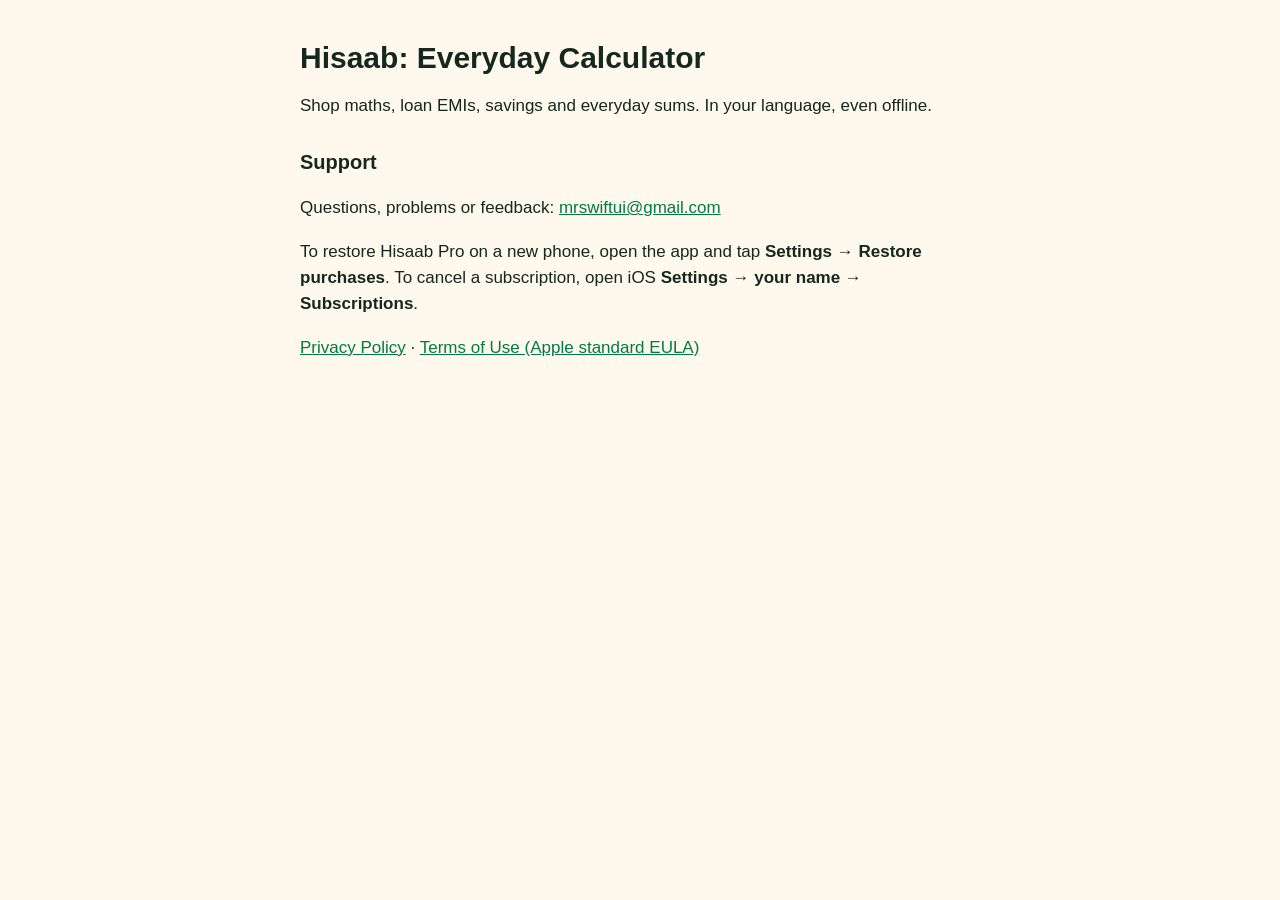
==== index.html @ 05719386 "Add Hisaab support page and privacy policy" ====
<!doctype html>
<html lang="en">
<head>
<meta charset="utf-8">
<meta name="viewport" content="width=device-width, initial-scale=1">
<title>Hisaab: Everyday Calculator</title>
<meta name="description" content="Hisaab: shop maths, loan EMIs, savings and everyday sums, in your language, even offline.">
<link rel="stylesheet" href="style.css">
</head>
<body>
<main>
  <h1>Hisaab: Everyday Calculator</h1>
  <p>Shop maths, loan EMIs, savings and everyday sums. In your language, even offline.</p>
  <h2>Support</h2>
  <p>Questions, problems or feedback: <a href="mailto:mrswiftui@gmail.com">mrswiftui@gmail.com</a></p>
  <p>To restore Hisaab Pro on a new phone, open the app and tap <strong>Settings → Restore purchases</strong>. To cancel a subscription, open iOS <strong>Settings → your name → Subscriptions</strong>.</p>
  <p><a href="privacy.html">Privacy Policy</a> · <a href="https://www.apple.com/legal/internet-services/itunes/dev/stdeula/">Terms of Use (Apple standard EULA)</a></p>
</main>
</body>
</html>
---- style.css ----
body { margin: 0; background: #FFF8EC; color: #15281E; font: 17px/1.55 -apple-system, BlinkMacSystemFont, "Segoe UI", Roboto, sans-serif; }
main { max-width: 680px; margin: 0 auto; padding: 40px 20px 64px; }
h1 { font-size: 30px; line-height: 1.2; margin: 0 0 12px; }
h2 { font-size: 20px; margin: 28px 0 8px; }
a { color: #007A48; }
@media (prefers-color-scheme: dark) { body { background: #121512; color: #F1F4EF; } a { color: #34B27A; } }
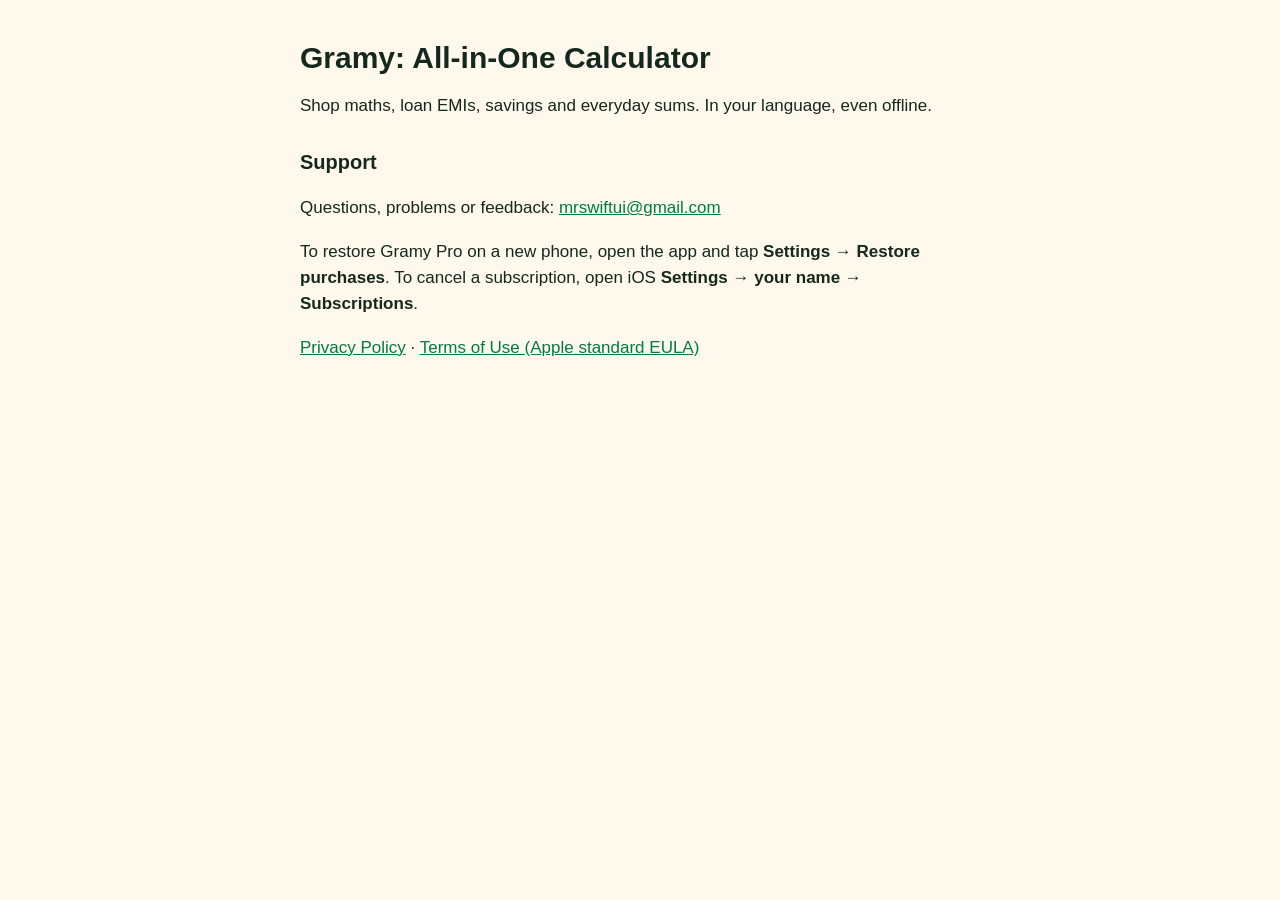
==== commit a2cd67e4: "Rebrand support and privacy pages to Gramy" ====
--- a/index.html
+++ b/index.html
@@ -3,17 +3,17 @@
 <head>
 <meta charset="utf-8">
 <meta name="viewport" content="width=device-width, initial-scale=1">
-<title>Hisaab: Everyday Calculator</title>
-<meta name="description" content="Hisaab: shop maths, loan EMIs, savings and everyday sums, in your language, even offline.">
+<title>Gramy: All-in-One Calculator</title>
+<meta name="description" content="Gramy: shop maths, loan EMIs, savings and everyday sums, in your language, even offline.">
 <link rel="stylesheet" href="style.css">
 </head>
 <body>
 <main>
-  <h1>Hisaab: Everyday Calculator</h1>
+  <h1>Gramy: All-in-One Calculator</h1>
   <p>Shop maths, loan EMIs, savings and everyday sums. In your language, even offline.</p>
   <h2>Support</h2>
   <p>Questions, problems or feedback: <a href="mailto:mrswiftui@gmail.com">mrswiftui@gmail.com</a></p>
-  <p>To restore Hisaab Pro on a new phone, open the app and tap <strong>Settings → Restore purchases</strong>. To cancel a subscription, open iOS <strong>Settings → your name → Subscriptions</strong>.</p>
+  <p>To restore Gramy Pro on a new phone, open the app and tap <strong>Settings → Restore purchases</strong>. To cancel a subscription, open iOS <strong>Settings → your name → Subscriptions</strong>.</p>
   <p><a href="privacy.html">Privacy Policy</a> · <a href="https://www.apple.com/legal/internet-services/itunes/dev/stdeula/">Terms of Use (Apple standard EULA)</a></p>
 </main>
 </body>
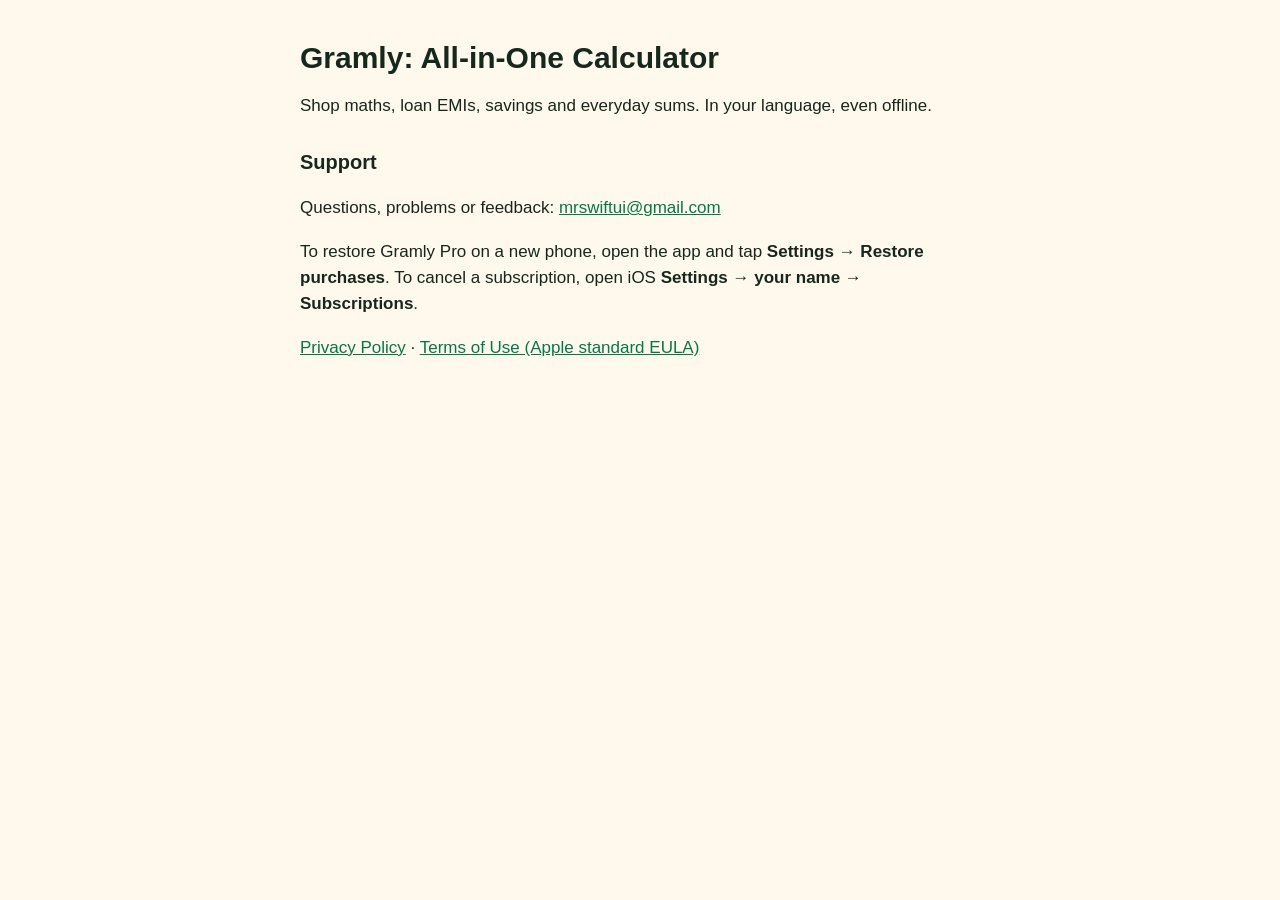
==== commit 2a3f8744: "Update app name to Gramly across support and privacy pages" ====
--- a/index.html
+++ b/index.html
@@ -3,17 +3,17 @@
 <head>
 <meta charset="utf-8">
 <meta name="viewport" content="width=device-width, initial-scale=1">
-<title>Gramy: All-in-One Calculator</title>
-<meta name="description" content="Gramy: shop maths, loan EMIs, savings and everyday sums, in your language, even offline.">
+<title>Gramly: All-in-One Calculator</title>
+<meta name="description" content="Gramly: shop maths, loan EMIs, savings and everyday sums, in your language, even offline.">
 <link rel="stylesheet" href="style.css">
 </head>
 <body>
 <main>
-  <h1>Gramy: All-in-One Calculator</h1>
+  <h1>Gramly: All-in-One Calculator</h1>
   <p>Shop maths, loan EMIs, savings and everyday sums. In your language, even offline.</p>
   <h2>Support</h2>
   <p>Questions, problems or feedback: <a href="mailto:mrswiftui@gmail.com">mrswiftui@gmail.com</a></p>
-  <p>To restore Gramy Pro on a new phone, open the app and tap <strong>Settings → Restore purchases</strong>. To cancel a subscription, open iOS <strong>Settings → your name → Subscriptions</strong>.</p>
+  <p>To restore Gramly Pro on a new phone, open the app and tap <strong>Settings → Restore purchases</strong>. To cancel a subscription, open iOS <strong>Settings → your name → Subscriptions</strong>.</p>
   <p><a href="privacy.html">Privacy Policy</a> · <a href="https://www.apple.com/legal/internet-services/itunes/dev/stdeula/">Terms of Use (Apple standard EULA)</a></p>
 </main>
 </body>
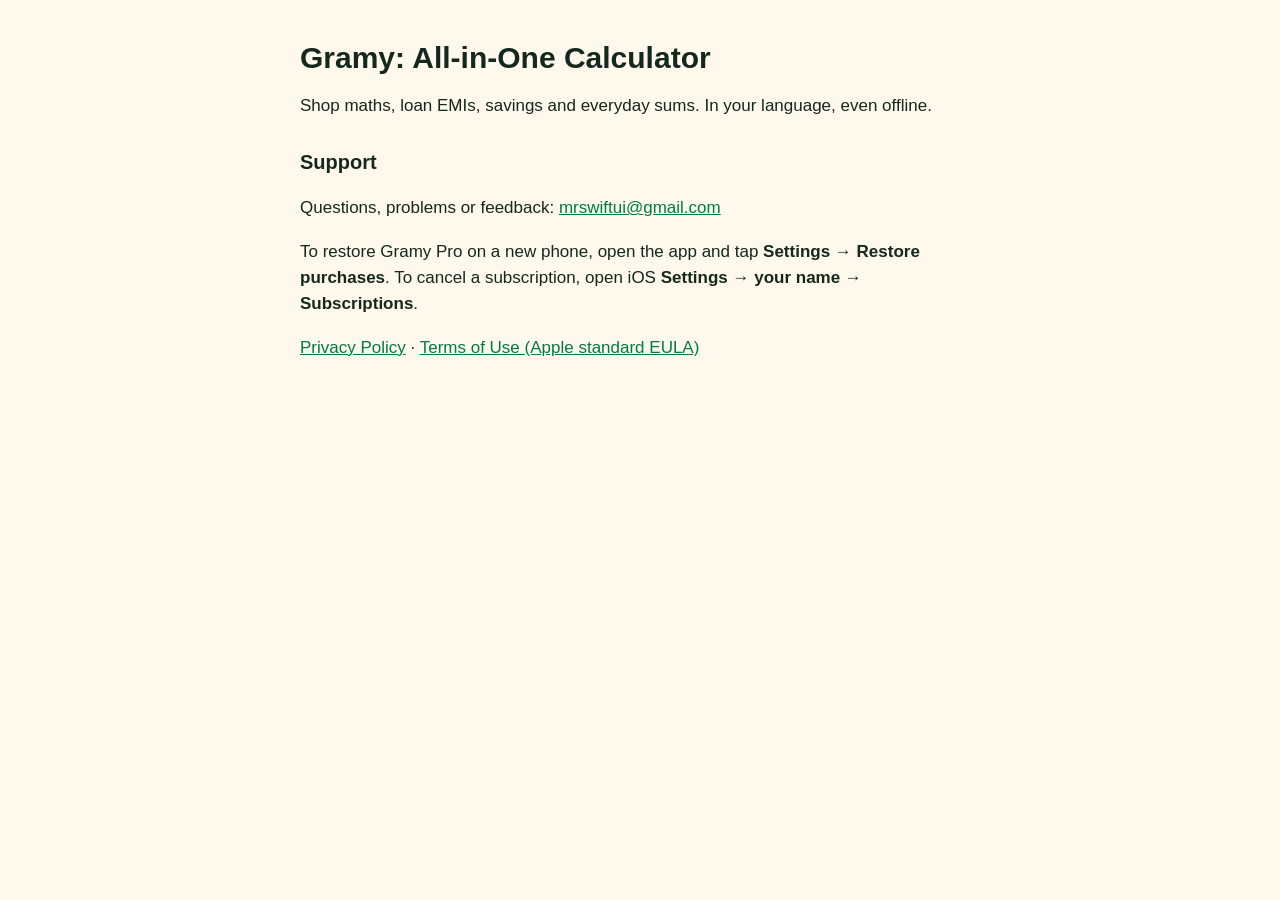
==== commit 1a63842b: "Set app name to Gramy across support and privacy pages" ====
--- a/index.html
+++ b/index.html
@@ -3,17 +3,17 @@
 <head>
 <meta charset="utf-8">
 <meta name="viewport" content="width=device-width, initial-scale=1">
-<title>Gramly: All-in-One Calculator</title>
-<meta name="description" content="Gramly: shop maths, loan EMIs, savings and everyday sums, in your language, even offline.">
+<title>Gramy: All-in-One Calculator</title>
+<meta name="description" content="Gramy: shop maths, loan EMIs, savings and everyday sums, in your language, even offline.">
 <link rel="stylesheet" href="style.css">
 </head>
 <body>
 <main>
-  <h1>Gramly: All-in-One Calculator</h1>
+  <h1>Gramy: All-in-One Calculator</h1>
   <p>Shop maths, loan EMIs, savings and everyday sums. In your language, even offline.</p>
   <h2>Support</h2>
   <p>Questions, problems or feedback: <a href="mailto:mrswiftui@gmail.com">mrswiftui@gmail.com</a></p>
-  <p>To restore Gramly Pro on a new phone, open the app and tap <strong>Settings → Restore purchases</strong>. To cancel a subscription, open iOS <strong>Settings → your name → Subscriptions</strong>.</p>
+  <p>To restore Gramy Pro on a new phone, open the app and tap <strong>Settings → Restore purchases</strong>. To cancel a subscription, open iOS <strong>Settings → your name → Subscriptions</strong>.</p>
   <p><a href="privacy.html">Privacy Policy</a> · <a href="https://www.apple.com/legal/internet-services/itunes/dev/stdeula/">Terms of Use (Apple standard EULA)</a></p>
 </main>
 </body>
